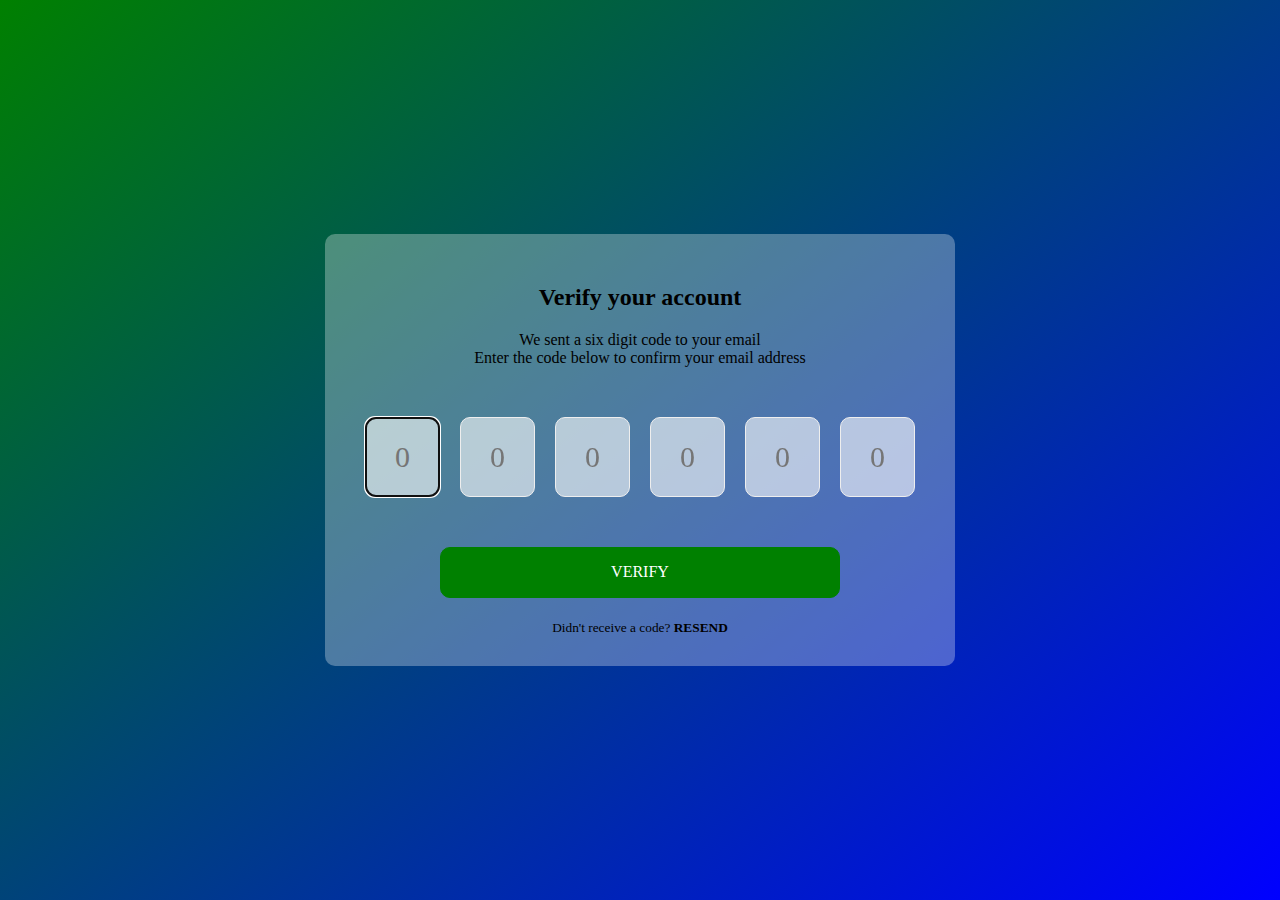
==== OTP.html @ e297beb3 "update 1.1" ====
<!DOCTYPE html>
<html lang="en">
<head>
    <meta charset="UTF-8">
    <meta name="viewport" content="width=device-width, initial-scale=1.0">
    <link rel="stylesheet" href="static/css/otpStyle.css">
    <title>Rahab | OTP</title>
</head>
<body>

    <div class="container success">
        <h1>Verification successful</h1>
    
        <p>click <a href="rahabLogin.html">here</a> to go back</p>
    </div>

    <div class="container">
        <h2>Verify your account</h2>
        <p>We sent a six digit code to your email <br>
        Enter the code below to confirm your email address</p>

        <div class="codeContainer">
            <input type="number" class="code" placeholder="0" min="0" max="9" required>
            <input type="number" class="code" placeholder="0" min="0" max="9" required>
            <input type="number" class="code" placeholder="0" min="0" max="9" required>
            <input type="number" class="code" placeholder="0" min="0" max="9" required>
            <input type="number" class="code" placeholder="0" min="0" max="9" required>
            <input type="number" class="code" placeholder="0" min="0" max="9" required>
        </div>

        <div>
            <button type="button" class="btnn btnPrimary"><a href="rahabSuccess.html">Verify</a></button>
        </div>

        <small>
            Didn't receive a code? <strong>RESEND</strong>
        </small>

    </div>
    
    <script src="static/javascript/otpScript.js"></script>
</body>
</html>
---- static/css/otpStyle.css ----
* {
    box-sizing: border-box;
}

body {
    background-image: linear-gradient(142deg, green, blue);
    font-family: poppins;
    height: 100vh;
    display: flex;
    align-items: center;
    justify-content: center;
    overflow: hidden;
    margin: 0;
}

.container {
    background-color: rgba(255, 255, 255, .3);
    border-radius: 10px;
    padding: 30px;
    max-width: 1000px;
    text-align: center;
}

/* on verification success use code to make display block for container.success and none for container*/
.container.success {
    position: absolute;
    display: none;
}

.container.success h1 {
    color: green;
}

.codeContainer {
    display: flex;
    align-items: center;
    justify-content: center;
    margin: 40px 0;
}

.code {
    caret-color: transparent;
    background-color: rgba(255, 255, 255, .6);
    border-radius: 10px;
    border: 1px solid #eee;
    font-size: 30px;
    font-family: poppins;
    width: 75px;
    height: 80px;
    margin: 10px;
    text-align: center;
    font-weight: 300;
}

@media(max-width: 600px) {

    .codeContainer {
        flex-wrap: wrap;
    }

    .code {
        font-size: 24px;
        height: 50px;
        max-width: 50px;
        font-size: bold;
    }
}

.code::-webkit-inner-spin-button,
.code::-webkit-outer-spin-button {
    -webkit-appearance: none;
}

.code:valid {
    border-color: green;
    box-shadow: 0 10px 10px -5px rgba(0, 0, 0, .25);
}

.btnn {
    font-family: poppins;
    min-width: 400px;
    display: inline-block;
    text-align: center;
    white-space: nowrap;
    vertical-align: middle;
    user-select: none;
    cursor: pointer;
    border: 1px solid transparent;
    margin: 0px 0px 20px 0px;
    padding: .775rem 0.75rem;
    font-size: 1rem;
    line-height: 1.5;
    border-radius: 10px;
    text-transform: uppercase;
    letter-spacing: .7;
}

.btnn a {
    text-decoration: none;
    color: #fff;
}

.btnPrimary {
    color: #fff;
    background-color: green;
    border-color: green;
}
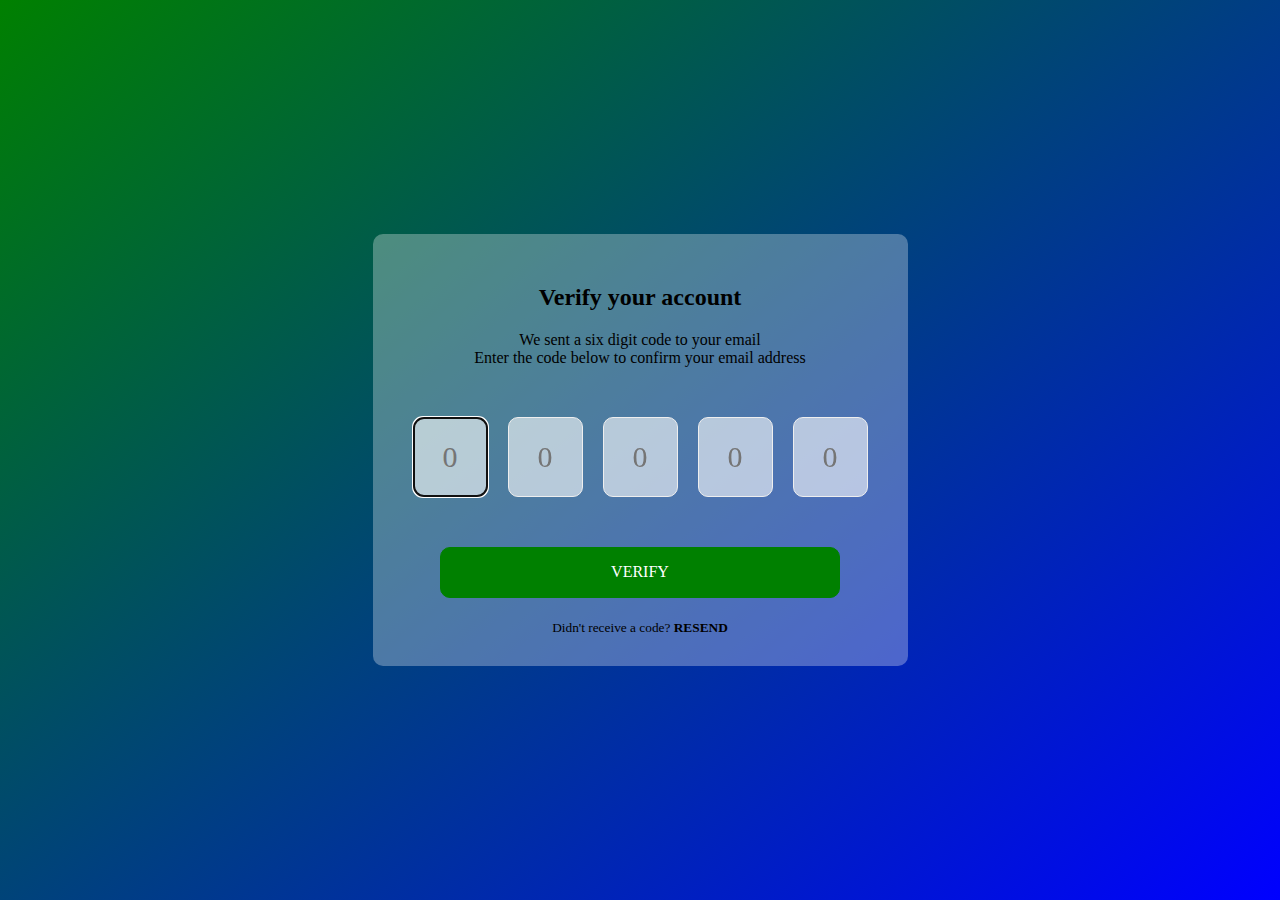
==== commit fb7094c2: "otpChange1" ====
--- a/OTP.html
+++ b/OTP.html
@@ -25,7 +25,6 @@
             <input type="number" class="code" placeholder="0" min="0" max="9" required>
             <input type="number" class="code" placeholder="0" min="0" max="9" required>
             <input type="number" class="code" placeholder="0" min="0" max="9" required>
-            <input type="number" class="code" placeholder="0" min="0" max="9" required>
         </div>
 
         <div>
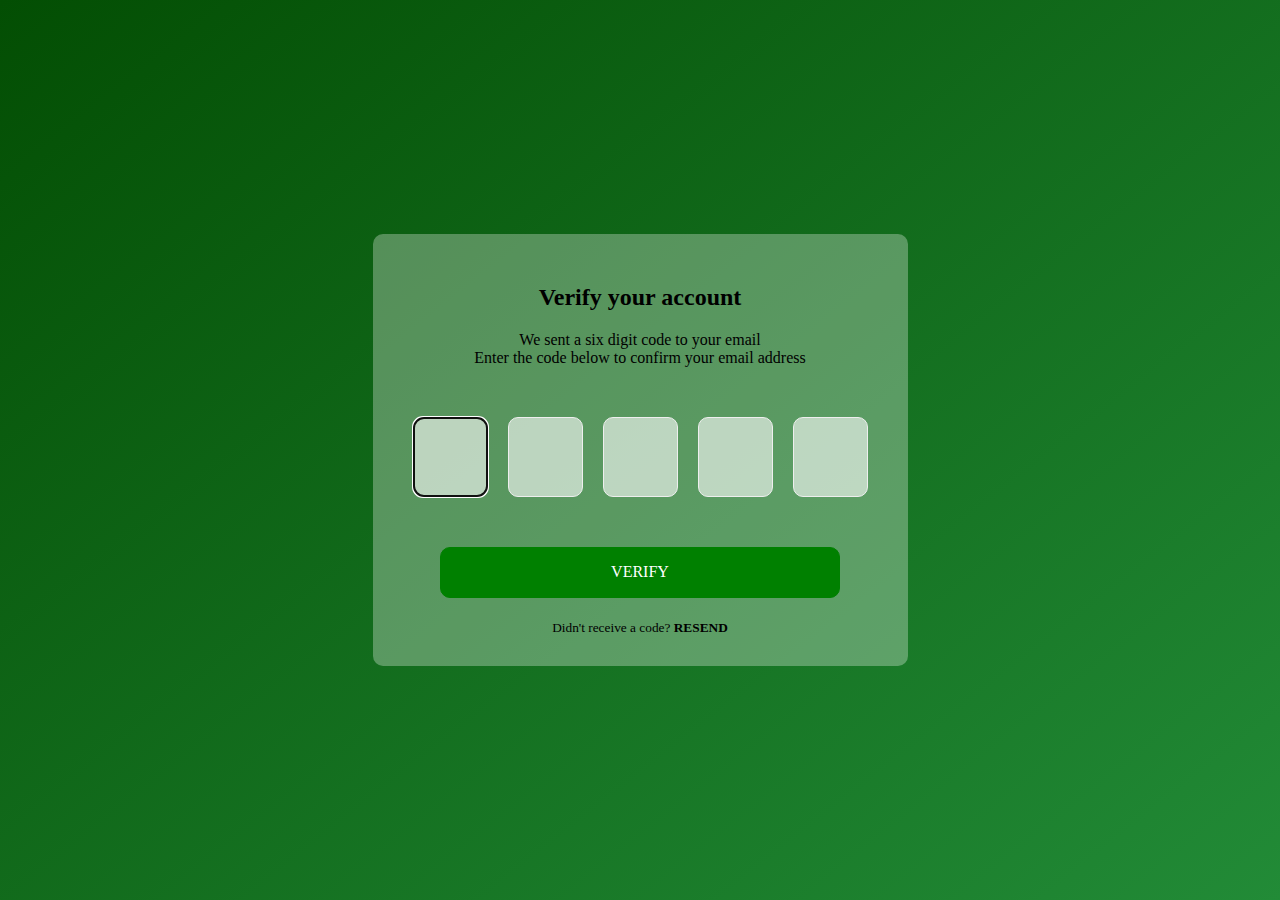
==== commit 8a25637a: "update" ====
--- a/OTP.html
+++ b/OTP.html
@@ -20,11 +20,11 @@
         Enter the code below to confirm your email address</p>
 
         <div class="codeContainer">
-            <input type="number" class="code" placeholder="0" min="0" max="9" required>
-            <input type="number" class="code" placeholder="0" min="0" max="9" required>
-            <input type="number" class="code" placeholder="0" min="0" max="9" required>
-            <input type="number" class="code" placeholder="0" min="0" max="9" required>
-            <input type="number" class="code" placeholder="0" min="0" max="9" required>
+            <input type="number" class="code" min="0" max="9" required>
+            <input type="number" class="code" min="0" max="9" required>
+            <input type="number" class="code" min="0" max="9" required>
+            <input type="number" class="code" min="0" max="9" required>
+            <input type="number" class="code" min="0" max="9" required>
         </div>
 
         <div>
--- a/static/css/otpStyle.css
+++ b/static/css/otpStyle.css
@@ -3,7 +3,7 @@
 }
 
 body {
-    background-image: linear-gradient(142deg, green, blue);
+    background-image: linear-gradient(142deg, rgb(3, 78, 3), rgb(34, 139, 55));
     font-family: poppins;
     height: 100vh;
     display: flex;
@@ -104,4 +104,5 @@
     color: #fff;
     background-color: green;
     border-color: green;
-}+    width: max-content;
+}
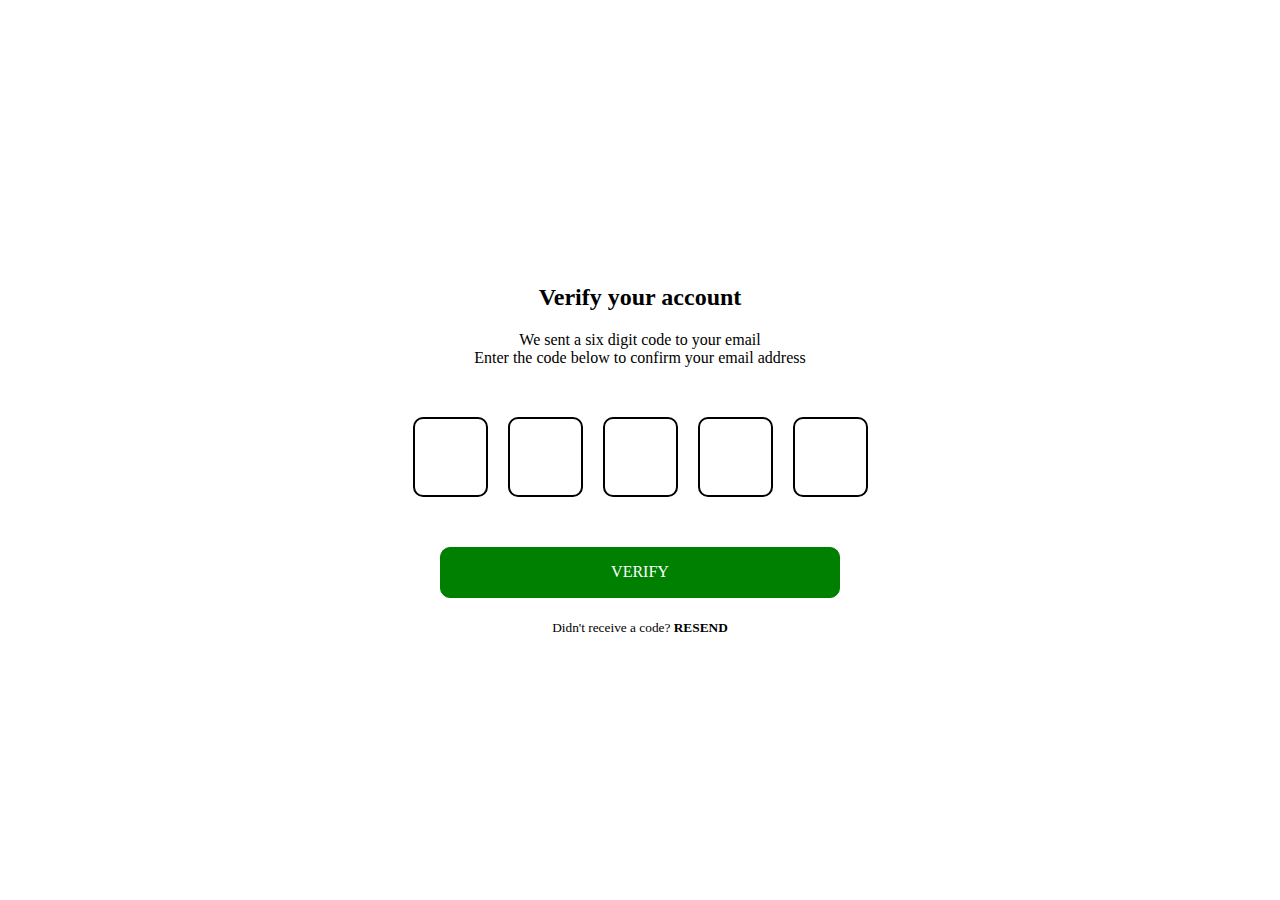
==== commit c46f67c0: "update" ====
--- a/OTP.html
+++ b/OTP.html
@@ -19,17 +19,22 @@
         <p>We sent a six digit code to your email <br>
         Enter the code below to confirm your email address</p>
 
-        <div class="codeContainer">
+        <form id="codeContainer" action="rahabSuccess.html">
+            <div class="boxes">
+                <input type="number" class="code" min="0" max="9" required>
             <input type="number" class="code" min="0" max="9" required>
             <input type="number" class="code" min="0" max="9" required>
             <input type="number" class="code" min="0" max="9" required>
             <input type="number" class="code" min="0" max="9" required>
-            <input type="number" class="code" min="0" max="9" required>
-        </div>
+            </div>
+            
 
-        <div>
-            <button type="button" class="btnn btnPrimary"><a href="rahabSuccess.html">Verify</a></button>
-        </div>
+            <div>
+                <button type="submit" class="btnn btnPrimary" >Verify</button>
+            </div>
+        </form>
+
+       
 
         <small>
             Didn't receive a code? <strong>RESEND</strong>
--- a/static/css/otpStyle.css
+++ b/static/css/otpStyle.css
@@ -3,7 +3,6 @@
 }
 
 body {
-    background-image: linear-gradient(142deg, rgb(3, 78, 3), rgb(34, 139, 55));
     font-family: poppins;
     height: 100vh;
     display: flex;
@@ -14,7 +13,6 @@
 }
 
 .container {
-    background-color: rgba(255, 255, 255, .3);
     border-radius: 10px;
     padding: 30px;
     max-width: 1000px;
@@ -31,18 +29,26 @@
     color: green;
 }
 
-.codeContainer {
+#codeContainer {
+    display: block;
+}
+
+.boxes {
     display: flex;
     align-items: center;
     justify-content: center;
     margin: 40px 0;
 }
 
+#codeContainer input:focus-visible {
+    outline-color: #0AA91A;
+}
+
 .code {
     caret-color: transparent;
     background-color: rgba(255, 255, 255, .6);
     border-radius: 10px;
-    border: 1px solid #eee;
+    border: 2px solid #000;
     font-size: 30px;
     font-family: poppins;
     width: 75px;
@@ -54,7 +60,7 @@
 
 @media(max-width: 600px) {
 
-    .codeContainer {
+    #codeContainer {
         flex-wrap: wrap;
     }
 
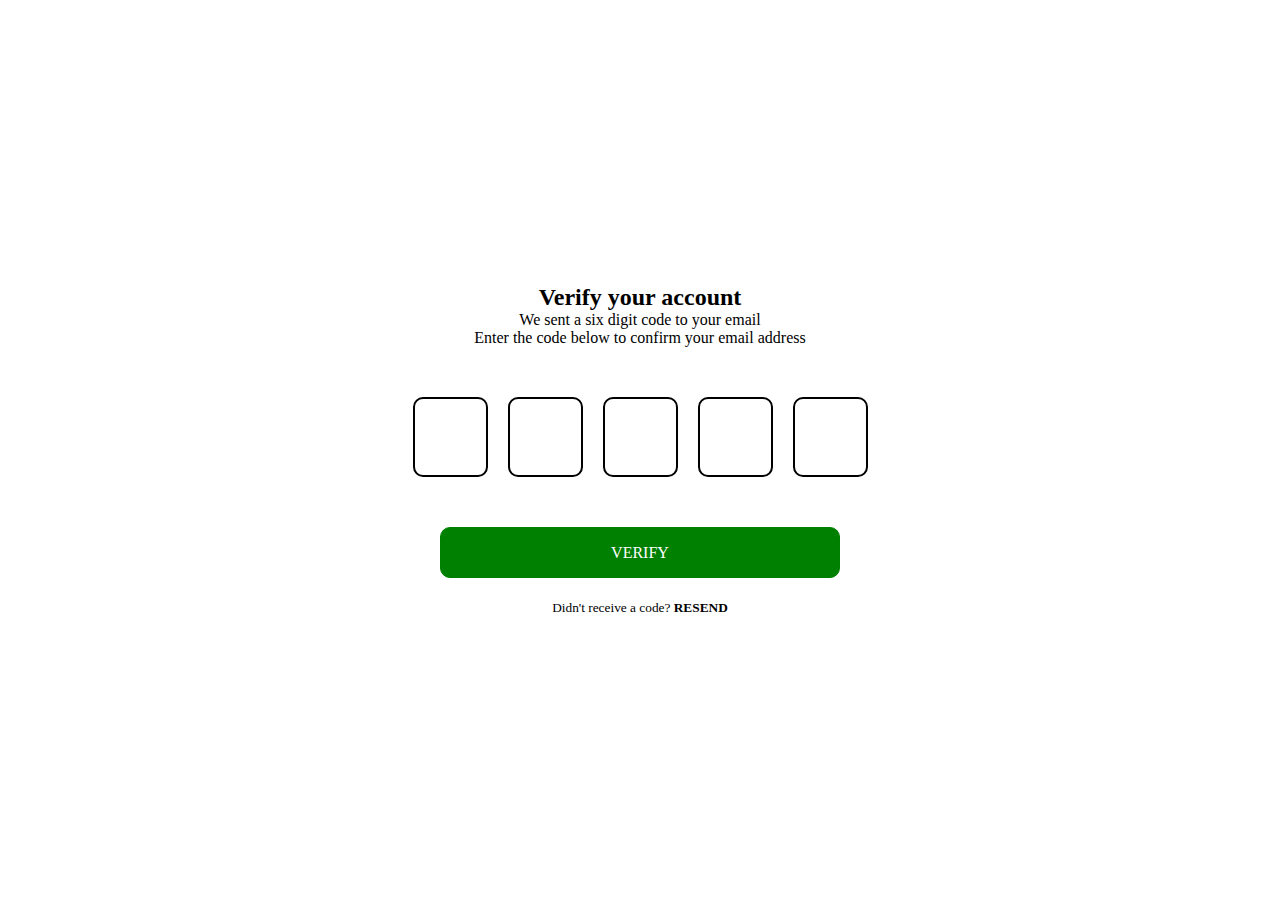
==== commit 382b1928: "merged all css and javascript" ====
--- a/OTP.html
+++ b/OTP.html
@@ -4,9 +4,15 @@
     <meta charset="UTF-8">
     <meta name="viewport" content="width=device-width, initial-scale=1.0">
     <link rel="stylesheet" href="static/css/otpStyle.css">
+    <link rel="stylesheet" href="static/css/rahabLogin.css">
+    <link rel="stylesheet" href="static/css/rahabStyle.css">
+    <link rel="stylesheet" href="static/css/rahabVoteStyle.css">
+
+
+
     <title>Rahab | OTP</title>
 </head>
-<body>
+<body class="otp">
 
     <div class="container success">
         <h1>Verification successful</h1>
@@ -43,5 +49,7 @@
     </div>
     
     <script src="static/javascript/otpScript.js"></script>
+    <script src="static/javascript/rahabScript.js"></script>
+    <script src="static/javascript/camScript.js"></script>
 </body>
 </html>--- a/static/css/otpStyle.css
+++ b/static/css/otpStyle.css
@@ -1,8 +1,4 @@
-* {
-    box-sizing: border-box;
-}
-
-body {
+body.otp {
     font-family: poppins;
     height: 100vh;
     display: flex;
--- a/static/css/rahabLogin.css
+++ b/static/css/rahabLogin.css
@@ -0,0 +1,187 @@
+body.body{
+    display: flex;
+    justify-content: center;
+    align-items: center;
+    min-height: 100vh;
+    background-size: auto;
+    background-repeat: no-repeat;
+    background-position: center;
+    background-image: url('img/forest.png');
+}
+
+.wrapperLogin{
+    position: relative;
+    width: 400px;
+    height: fit-content;
+    padding: 20px 5px;
+    background: rgba(255, 255, 255, .8);
+    border-radius: 20px;
+    box-shadow: 0 0 30px #0AA91A;
+    display: flex;
+    justify-content: center;
+    align-items: center;
+    overflow: hidden;
+    transition: transform .5s ease, height .2s ease;
+}
+
+
+.wrapperLogin .form-boxLogin{
+    width: 100%;
+    padding: 40px;
+}
+.wrapperLogin .form-boxLogin.login{
+    transition: transform .18s ease;
+    transform: translateX(0);
+}
+.wrapperLogin.active .form-boxLogin.login{
+    transition: none;
+    transform: translateX(-400px);
+}
+
+.form-boxLogin h2{
+    font-size: 2em;
+    color: #000;
+    text-align: center;
+}
+
+.input-boxLogin {
+    position: relative;
+    width: 100%;
+    height: 50px;
+    border-bottom: 2px solid black;
+    margin: 20px 0;
+}
+
+.input-boxLogin input{
+    width: 100%;
+    height: 100%;
+    background: transparent;
+    border: none;
+    outline: none;
+    font-size: 1em;
+    color: #000;
+    font-weight: 600;
+    padding: 0 35px 0 5px;
+    z-index: 1;
+}
+
+.input-boxLogin .iconLogin{
+    position: absolute;
+    right: 8px;
+    font-size: 1.2em;
+    color: #000;
+    line-height: 57px;
+}
+
+.remember-forgot{
+    font-size: .9em;
+    color: #000;
+    font-weight: 500;
+    margin: -10px 0 15px;
+    display: flex;
+    justify-content: space-between;
+}
+
+.remember-forgot label input{
+    accent-color: #0AA91A;
+    margin-right: 3px;
+}
+.remember-forgot a{
+    color: #000;
+    text-decoration: none;
+}
+
+.remember-forgot a:hover{
+    text-decoration: underline;
+}
+
+.btnLogin{
+    width: 100%;
+    height: 45px;
+    background: #0AA91A;
+    border: none;
+    outline: none;
+    border-radius: 6px;
+    cursor: pointer;
+    font-size: 1em;
+    color: #fff;
+    font-weight: 500;
+}
+
+.btnLogin:hover {
+    transform: scale(.98);
+}
+
+.login-register{
+    font-size: .9em;
+    color: #000;
+    text-align: center;
+    font-weight: 500;
+    margin: 25px 0 10px;
+}
+
+.login-register p a {
+    color: #0AA91A;
+    text-decoration: none;
+    font-weight: 600;
+}
+
+.login-register p a:hover{
+    text-decoration: underline;
+    color: #34ac40;
+}
+
+.green.hov:hover {
+    color: #0AA91A;
+}
+
+@media(max-width:320px) {
+    .wrapperLogin {
+        width: 70vw;
+        height: 65vh;
+        font-size: 12px;
+    }
+
+    .remember-forgot {
+        font-size: 8px;
+    }
+
+    label {
+        align-items: center;
+        display: flex;
+        justify-content: center;
+    }
+
+    .green.hov {
+        color: #0AA91A;
+    }
+
+    .wrapperLogin .form-boxLogin {
+        padding: 20px;
+    }
+    .btnLogin {
+        height: 30px;
+    }
+}
+
+@media(max-width:375px) {
+    .wrapperLogin {
+        width: 70vw;
+        height: 65vh;
+        font-size: 12px;
+    }
+
+    .remember-forgot {
+        font-size: 10px;
+    }
+
+    label {
+        align-items: center;
+        display: flex;
+        justify-content: center;
+    }
+
+    .green.hov {
+        color: #0AA91A;
+    }
+}--- a/static/css/rahabStyle.css
+++ b/static/css/rahabStyle.css
@@ -0,0 +1,1014 @@
+* {
+    font-family: poppins;
+    margin: 0;
+    padding: 0;
+    box-sizing: border-box;
+}
+
+/* global*/
+a {
+    text-decoration: none;
+    color: white;
+}
+
+.link {
+    color: #0AA91A;
+    font-size: 18px;
+    text-decoration: none;
+    font-weight: 500;
+}
+
+.link:hover {
+    text-decoration: underline;
+}
+
+.green {
+    color: #0AA91A;
+}
+
+.greenColor {
+    color: #0AA91A;
+    display: inline-flex;
+}
+
+/* navbar start */
+.logo {
+    position: relative; 
+    color: #0AA91A; 
+    font-size: 42px; 
+    font-family: Poppins; 
+    font-weight: 700;
+}
+nav {
+    position: relative;
+    display: flex;
+    justify-content: space-between;
+    align-items: center;
+    text-align: center;
+    background: #FFF;
+    box-shadow: 0px 4px 4px 0px rgba(0, 0, 0, 0.25);
+    padding: 5px 20px;
+    width: 100%;
+    z-index: 1111;
+}
+
+nav ul.dropdown-content {
+    display: flex;
+    align-items: center;
+}
+
+nav ul.dropdown-content li {
+    text-decoration: none;
+    list-style: none;
+    margin:10px;
+}
+
+nav ul.dropdown-content li:hover {
+    transition: .5s ease;
+}
+
+nav ul.dropdown-content li a.active {
+    color: #0AA91A;
+    font-weight: 500;
+}
+
+.dropdown-content a{
+	text-decoration:none;
+	color:black;
+	font-size: 22px;
+	margin: 5px;
+	width:auto;
+	padding-bottom: 1px;
+	font-weight:500px;
+	transition:0.3s ease;
+	display: inline-flex;
+	position: relative;
+}
+
+.dropdown-content a:hover,
+.dropdown-content a.active {
+	color:#0AA91A;	
+}
+
+.dropdown-content a.hov:hover{
+	transform:scale(1.1);
+}
+
+.dropdown-content a.hov::after{
+    content: '';
+    position: absolute;
+    left: 0;
+    bottom: .6px;
+    width: 100%;
+    height: 3px;
+    background: #0AA91A;
+    border-radius: 5px;
+    transform: scaleX(0);
+    transition: transform .5s;
+    transform-origin: right;
+}
+.dropdown-content a:hover::after{
+    transform: scaleX(1);
+    transform-origin: left;
+}
+
+.loginBtn {
+    background-color: #0AA91A;
+    border-radius: 10px;
+    color: #FFF;
+    justify-content: center;
+    align-items: center;
+    text-align: center;
+    display: flex;
+    border: #0AA91A;
+    font-size: 24px;
+    width: 90px;
+    height: 40px;
+    margin-left: 50px;
+}
+
+.hamburger {
+    display: none;
+    cursor: pointer;
+}
+
+.bar {
+    display: block;
+    width: 25px;
+    height: 3px;
+    margin: 5px auto;
+    -webkit-transition: all .3s ease-in-out;
+    transition: all .3s ease-in-out;
+    background-color: #0AA91A;
+}
+
+/* !!!navbar!!! dropdown*/
+.select-btn .caret{
+    width:0;
+    height: 0;
+    border-left: 7px solid transparent;
+    border-right: 7px solid transparent;
+    border-top: 10px solid #000;
+    transition: .3s;
+    margin-left: 9px;
+    transition: .7s;
+}
+
+.select-btn.active .caret {
+    transform: rotate(180deg);
+}
+
+
+.select-menu .select-btn{
+    position: relative;
+    color:black;
+    display: inline-flex;
+    border-radius: 5px;
+    justify-content: space-around;
+    align-items: center;
+    cursor: pointer;
+    transition: 0.3s;
+}
+
+.select-menu .list {
+    position: absolute;
+    width: 250px;
+    overflow: hidden;
+    z-index: 999;
+    height: 0;
+    opacity: 0;
+}
+
+.select-btn.active~.list {
+    height: auto;
+    opacity: 1;
+    margin-top: 10px;
+    padding-bottom: 10px;
+}
+
+.list .option {
+    display: flex;
+    align-items: center;
+    justify-content: center;
+    text-align: center;
+    background: #f2f2f2;
+    box-shadow: 0px 4px 4px 0px rgba(0, 0, 0, 0.25);
+    height: 40px;
+    padding: 0 15px;
+    opacity: 0;
+    cursor: pointer;
+    transform-origin: top;
+    transform: scale(0) translateY(-65px);
+    transition: opacity .5s ease-in-out, transform .5s ease-in-out, margin-bottom .5s ease-in-out;
+    transition-delay: calc(.1s * var(--i));
+}
+
+.list .option a {
+    font-weight: 500;
+}
+.list .option:first-child {
+    border-top-left-radius: 10px;
+    border-top-right-radius: 10px;
+}
+
+.list .option:last-child {
+    border-bottom-left-radius: 10px;
+    border-bottom-right-radius: 10px;
+}
+
+.select-btn.active~.list .option {
+    transition: opacity 1s ease-in-out, transform .5s ease-in-out, margin-bottom .2s ease-in-out;
+    transition-delay: calc(.1s * var(--i));
+    transform: scale(1) translateY(0);
+    margin-bottom: 0;
+    opacity: 1;
+}
+
+.select-menu .list .option:hover {
+    border: 1px solid #0AA91A;
+    color: #FFF;
+    transform: scale(.9);
+    transition: .5s ease;
+}
+
+.list .option a:hover  {
+    color: #0AA91A;
+}
+
+
+
+
+/*hero start*/   
+.registerBtn {
+    width: 350px;
+    height: 50px;
+    background-color: #0AA91A;
+    border-radius: 10px;
+    color: #FFF;
+    position: relative;
+    justify-content: center;
+    align-items: center;
+    border: #0AA91A;
+    font-size: 24px;
+    margin-top: 20px;
+}
+.circle {
+    width: 370px; 
+    height: 370px; 
+    background: #0AA91A; 
+    border-radius: 100%;
+    display: flex;
+    align-items: center;
+    justify-content: center;
+    text-align: center;
+}
+
+.circle2 {
+    width: 610px; 
+    height: 400px;  
+    margin-top: -120px;
+}
+
+/*About page hero start*/
+.hero,
+.heroAbout {
+    position: relative; 
+    display: flex;
+    justify-content: space-between;
+    align-items: center;
+    padding: 0 0 80px 80px;
+}
+
+.heroAbout {
+    margin-bottom: 20px;
+    padding-bottom: 20px;
+}
+
+.heroTxtAbout {
+    color: #0AA91A;
+    font-size: 100px;
+    width: 50vw;
+    text-align: center;
+    margin: 0;
+    line-height: .9em;
+    font-weight: 500;
+}
+
+.heroText {
+    width: 55vw;
+    text-align: center;
+    margin: 0;
+    padding-right: 5vw;
+}
+
+.heroText,
+.voteTxt {
+    font-size: 40px;
+}
+
+
+.heroTxtAnim {
+    display: inline-block;
+    border-right: 2px solid;
+    margin: 0;
+    white-space: nowrap;
+    overflow: hidden;
+    animation: 
+        typing 2s steps(16, end),
+        cursor .4s step-end 2.5s 1 normal forwards;
+}
+
+@keyframes cursor {
+    from, to {
+        border-color: transparent;
+    }
+}
+@keyframes typing {
+    from { width: 0;}
+    to {width: 60%}
+}
+
+.voteTxt {
+    color: #0AA91A;
+    font-weight: 500;
+    margin-left: 5px;
+    display: inline-flex;
+}
+
+.voteTxt2 {
+    color: #0AA91A;
+    font-weight: 500;
+    margin-left: 5px;
+    display: inline-flex;
+}
+
+.scale:hover {
+    cursor: pointer;
+    transform: scale(1.1);
+}
+
+
+.aboutInfo{
+    justify-content: center;
+    display: flex;
+    margin-bottom: 50px;
+}
+.aboutBox {
+    text-align: center;
+    background: #fff;
+    box-shadow: 4px 8px 8px 0px rgba(0, 0, 0, 0.25);
+    width: 30vw;
+    height: fit-content;
+    margin: 10px 20px;
+    padding: 10px;
+}
+.fw500{
+    font-weight: 600;
+    color: #0AA91A;
+    font-size: x-large;
+}
+.fNormal {
+    font-weight: 400;
+    font-size: large;
+    color: black;
+    padding: 0 15px;
+}
+
+
+
+/* Home page Animations*/
+.hidden{
+    opacity: 0;
+    transition: all 2s;
+    filter: blur(5px);
+    transform: translateY(-100%);
+}
+
+.show{
+    opacity: 1;
+    filter: blur(0);
+    transform: translateY(0);
+}
+
+.hidden2{
+    opacity: 0;
+    transition: all 2s;
+    filter: blur(5px);
+    transform: translateX(-100%);
+}
+
+.show2{
+    opacity: 1;
+    filter: blur(0);
+    transform: translateX(0);
+}
+
+
+/*Election section*/
+
+.table::-webkit-scrollbar {
+    width: 0.5rem;
+    height: 0.5rem;
+}
+
+.table::-webkit-scrollbar-thumb {
+    border-radius: .5rem;
+    background-color: #0AA91A;
+    visibility: hidden;
+}
+
+.table:hover::-webkit-scrollbar-thumb {
+    visibility: visible;
+}
+
+table {
+    border-collapse: collapse;
+    width: 90vw;
+    color: #0AA91A;
+    font-family: poppins;
+    font-size: 24px;
+    text-align: center;
+    margin-top: 20px;
+    margin-left: 5%;
+}
+th {
+    background-color: #0AA91A;
+    color: #FFF;
+}
+
+td {
+    color: black;
+    padding: 10px 0;
+    border-bottom: 1px solid #0AA91A;
+}
+
+td:last-child {
+    color: #0AA91A;
+}
+td.not {
+    color: #a50d0d;
+}
+
+.link {
+    display: flex;
+    align-items: center;
+    justify-content: center;
+    text-align: center;
+    margin: 20px 0;
+    text-decoration: none;
+}
+
+.select-menu2 #selected {
+    margin-left: 5%;
+    border-radius: 5px;
+}
+
+.select-menu2 .selected:hover {
+    transform: scale(1.02);
+}
+
+
+
+/*   !!!vote candidate!!! dropdown   */
+
+.select-btn2 .caret{
+    width:0;
+    height: 0;
+    border-left: 5px solid transparent;
+    border-right: 5px solid transparent;
+    border-top: 6px solid #000;
+    transition: .3s;
+    position: relative;
+    right: 5px;
+    margin-left: 10px;
+}
+.select-menu2 {
+    position: relative;
+    left: 5%;
+    margin-top: 40px;
+}
+
+.select-menu2:hover {
+    transition: .5s ease;
+}
+
+.select-btn2.active .caret {
+    transform: rotate(180deg);
+}
+
+.select-menu2 .select-btn2.b:hover {
+    transform: scale(1.0);
+}
+
+.select-menu2 .select-btn2{
+    position: relative;
+    color:black;
+    display: flex;
+    justify-content: flex-start;
+    align-items: center;
+    cursor: pointer;
+    transition: 0.3s;
+    padding: 5px;
+    border-radius: 10px;
+    font-weight: 600;
+    border-radius: 10px;
+    width: fit-content;
+    background: #f2f2f2;   
+}
+
+#text2 {
+    margin-left: 10px;
+}
+
+.select-menu2 .select-btn2:hover {
+    color: #0AA91A;
+}
+
+.select-menu2 .list {
+    position: absolute;
+    padding-bottom: 10px;
+    width: 152px;
+    font-weight: 500;
+    overflow: hidden;
+    z-index: -999;
+    height: 0;
+    transform: translateY(-30px);
+    opacity: 0;
+}
+
+
+
+.select-btn2.active~.list .option {
+    transition: opacity 1s ease-in-out, transform .5s ease-in-out, margin-bottom .2s ease-in-out;
+    transition-delay: calc(.1s * var(--i));
+    transform: scale(1) translateY(0);
+    margin-bottom: 0;
+    opacity: 1;
+}
+
+.select-btn2.active~.list {
+    height: auto;
+    transform: translateY(0);
+    z-index: 1111;
+    opacity: 1;
+}
+
+.select-menu2 .list .option:hover {
+    background: #0AA91A;
+    color: white;
+}
+.select-menu2 .list .option {
+    border: #fff;
+    margin: 5px;
+    box-shadow: 0px 4px 4px 0px rgba(0, 0, 0, 0.25);
+}
+
+.hov:hover {
+    color: #0AA91A;
+}
+
+
+/*vote sections*/
+
+.position {
+    display: flex;
+    justify-content: center;
+    align-items: center;
+    min-height: 100vh;
+}
+
+.wrapper{
+    position: relative;
+    width: 400px;
+    height: 550px;
+    background: rgba(255, 255, 255, .9);
+    border-radius: 20px;
+    box-shadow: 0 0 20px #0AA91A;
+    display: flex;
+    justify-content: center;
+    align-items: center;
+    transition: transform .5s ease, height .2s ease;
+    transform: scale(1);
+}
+
+.wrapper .form-box{
+    width: 100%;
+    padding: 40px;
+}
+
+.register-link a {
+    text-decoration: none;
+    color: #FFF;
+}
+
+.wrapper .form-box.login{
+    transition: transform .18s ease;
+    opacity: 1;
+    pointer-events: all;
+}
+.wrapper.active .form-box.login{
+    opacity: 0;
+    pointer-events: none;
+}
+
+.wrapper .form-box.register{
+    position: absolute;
+    pointer-events: none;
+    opacity: 0;
+}
+
+.wrapper.active .form-box.register{
+    transition: transform .18s ease;
+    transform: translateX(0);
+    opacity: 1;
+    pointer-events: all;
+}
+
+.wrapper .form-box.register input:required:invalid,
+.wrapper.active .form-box.login input:required:invalid {
+    display: none;
+}
+
+.wrapper.active .form-box.register input:required:invalid,
+.wrapper .form-box.login input:required:invalid {
+    display: block;
+}
+
+
+
+.form-box h2{
+    font-size: 2em;
+    color: #000;
+    text-align: center;
+}
+
+.input-box{
+    position: relative;
+    width: 100%;
+    height: 50px;
+    border-bottom: 2px solid black;
+    margin: 15px 0;
+}
+
+.input-box input::placeholder{
+    position: absolute;
+    top: 50%;
+    left: 5px;
+    font-size: 1em;
+    color: #575656;
+    transform: translateY(-50%);
+    font-weight: 500;
+    pointer-events: none;
+}
+
+.input-box input{
+    width: 100%;
+    height: 100%;
+    background: transparent;
+    border: none;
+    outline: none;
+    font-size: 1em;
+    color: #000;
+    font-weight: 600;
+    padding: 0 35px 0 5px;
+}
+
+.input-box .icon{
+    position: absolute;
+    right: 8px;
+    font-size: 1.2em;
+    color: #000;
+    line-height: 57px;
+}
+
+.register-link,
+.login-link {
+    width: 100%;
+    height: 45px;
+    background: #0AA91A;
+    border: none;
+    outline: none;
+    border-radius: 6px;
+    cursor: pointer;
+    font-size: 1em;
+    color: #fff;
+    font-weight: 500;
+    margin-top: 25px;
+}
+
+.login-link a{
+    text-decoration: none;
+    color: #fff;
+}
+
+.register-link:hover,
+.login-link:hover {
+    transform: scale(1.05);
+}
+
+.login-register{
+    font-size: .9em;
+    color: #000;
+    text-align: center;
+    font-weight: 500;
+    margin: 25px 0 10px;
+}
+
+.login-register p a {
+    color: #000;
+    text-decoration: none;
+    font-weight: 600;
+}
+
+.login-register p a:hover{
+    text-decoration: underline;
+}
+
+
+/*   Width control for medium and small devices   */
+
+@media screen and (max-width:768px) {
+
+    * {
+        margin: 0;
+        padding: 0;
+    }
+
+    .hamburger {
+        display: block;
+    }
+
+    .hamburger.active .bar:nth-child(2){
+        opacity: 0;
+    }
+
+    .hamburger.active .bar:nth-child(1){
+        transform: translateY(8px) rotate(45deg);
+    }
+
+    .hamburger.active .bar:nth-child(3){
+        transform: translateY(-8px) rotate(-45deg);
+    }
+
+    .dropdown-content {
+        position: absolute;
+        left: -100%;
+        top: 100%;
+        gap: 0;
+        flex-direction: column;
+        background-color: #f2f2f2;
+        width: 100%;
+        text-align: center;
+        transition: .3s;
+        border-right: 2px solid #0AA91A;
+        z-index: 1111;
+    }
+
+    .dropdown-content.active .nav-item {
+        padding-bottom: 15px;
+        border-bottom: 4px solid #fff;
+        width: 100%;
+
+    }
+
+    .dropdown-content.active {
+        left: 0;
+        width: 50vw;
+        height: 100vh;
+    }
+
+    .select-menu .list {
+        position: relative;
+        width: 100%;
+        border-radius: none;
+    }
+
+    .loginBtn {
+        max-width: 100px;
+        padding: 0 60px;
+        margin: 50px 0 50px 0;
+        height: 6%;
+    }
+
+    nav {
+        height: 70px;
+        width: 100%;
+    }
+
+    table {
+        margin-left: 5%;
+        margin-top: 10px;
+    }
+
+    .logo, 
+    .heroText {
+        font-size: 24px;
+    }
+
+    .heroText {
+        display: block;
+        justify-content: center;
+        align-items: center;
+        width: 80%;
+        margin-top: 30px;
+    }
+
+    .circle {
+        width: 400px;
+        height: 400px;
+	    overflow: hidden;
+    }
+
+    .circle2 {
+        width: 600px;
+        height: 300px;
+        margin-top: 100px;
+    }
+
+    .circleContainer,
+    .textContainer {
+        display: flex;
+        justify-content: center;
+        align-items: center;
+    }
+
+    .link {
+        font-size: 16px;
+    }
+
+    .aboutBox {
+        overflow: hidden;
+        font-size: 30px;
+        padding-top: 20px;
+        width: 95vw;
+    }
+
+    .fNormal {
+        font-size: 24px;
+    }
+
+    .hero {
+        display: block;
+        justify-content: center;
+        width: 100%;
+        margin-left: 0;
+        margin-top: 50px;
+        padding: 0;
+    }
+
+
+    .wrapper {
+        height: 500px;
+    }
+    
+    .heroAbout {
+        margin-top: 50px;
+        padding-left: 0;
+        display: block;
+    }
+
+    .circle2.dm.hidden2 {
+        height: 300px;
+        margin-top: 5px;
+    }
+
+    .heroTxtAbout {
+        font-size: 64px;
+        color: #fff;
+        background: #0AA91A;
+        width: 100%;
+    }
+
+    .heroAbout .circle {
+        width: 250px;
+        height: 250px;
+    }
+
+    .aboutInfo {
+        display: block;
+    }
+
+    .position {
+        margin-top: 5%;
+    }
+
+}
+
+@media screen and (max-width:600px) {
+
+    .heroTxtAbout {
+        font-size: 30px;
+        margin-top: 30px;
+        background-color: #0AA91A;
+        color: #FFF;
+        padding: 5px;
+        width: 100%;
+    }
+    .heroAbout .circle {
+        width: 200px;
+        height: 200px;
+    }
+    .heroAbout {
+        padding: 0;
+        display: block;
+    }
+    .aboutBox {
+        overflow: hidden;
+        font-size: 18px;
+        padding-top: 20px;
+        width: 88%;
+        border: 1px solid #0AA91A;
+    }
+    .fNormal {
+        font-size: 20px;
+    }
+    .heroText {
+        text-align: center;
+        width: 90%;
+        margin: 0;
+        padding-top: 35px;
+    }
+    .hero .heroTxt,
+    .hero .link {
+        font-size: 14px;
+    }
+    .hero button {
+        width: 120px;
+        height: 30px;
+        font-size: 14px;
+    }
+    .circleContainer .circle {
+        width: 200px;
+        height: 200px;
+    }
+
+    .circleContainer .circle2 {
+        width: 200px;
+        height: auto;
+        margin-top: 50px;
+    }
+
+    .dropdown-content a {
+        font-size: 18px;
+    }
+    .select-btn .caret {
+        border-left: 5px solid transparent;
+        border-right: 5px solid transparent;
+        border-top: 6px solid #000;
+    }
+    .bar {
+        width: 20px;
+        height: 3px;
+        margin: 3px auto;
+    }
+
+    table {
+        border-collapse: collapse;
+        width: 90vw;
+        color: #0AA91A;
+        font-family: poppins;
+        font-size: 10px;
+        text-align: center;
+        margin-top: 20px;
+    }
+    select.selector,
+    .link.ed {
+        font-size: 10px;
+    }
+
+    .fNormal,
+    .aboutBox {
+        font-size: 14px;
+    }
+
+    .aboutBox {
+        padding-top: 5px;
+        margin: 30px auto;
+    }
+    .wrapper {
+        position: relative;
+        width: 70%;
+        height: 420px;
+        font-size: 10px;
+    }
+    .wrapper .form-box {
+        padding: 20px;
+    }
+    .wrapper .form-box button {
+        height: 30px;
+        margin-top: 10px;
+    }
+
+    .position {
+        margin-top: 10%;
+    }
+
+    .hamburger.active .bar:nth-child(1){
+        transform: translateY(6px) rotate(45deg);
+    }
+
+    .hamburger.active .bar:nth-child(3){
+        transform: translateY(-6px) rotate(-45deg);
+    }
+}
+
--- a/static/css/rahabVoteStyle.css
+++ b/static/css/rahabVoteStyle.css
@@ -0,0 +1,174 @@
+.wrapperVote {
+    position: relative;
+    width: fit-content;
+    height: fit-content;
+    background: #fff;
+    border-radius: 20px;
+    box-shadow: 0 0 30px #0AA91A;
+    display: flex;
+    justify-content: center;
+    align-items: center;
+    overflow: hidden;
+    transition: transform .5s ease, height .2s ease;
+    padding: 40px;
+}
+
+.select-menu3 {
+    position: relative;
+    margin-top: 40px;
+}
+
+.select-menu3.a {
+    margin-top: 15px;
+}
+
+select.list {
+    position: relative;
+    color:black;
+    display: flex;
+    border-radius: 5px;
+    justify-content: space-between;
+    align-items: center;
+    cursor: pointer;
+    transition: 0.3s;
+    padding: 5px;
+    border-radius: 5px;
+    font-weight: 600;
+    width: 100%;
+    border-radius: 10px;
+    background: #f2f2f2;
+}
+
+select.list option:not(:first-child) {
+    text-align: center;
+    font-size: 16px;
+}
+
+
+
+#list {
+    margin-top: 20px;
+}
+
+.select-menu3 #select-btn2,
+.select-menu3 #select-btn3{
+    position: relative;
+    color:black;
+    display: flex;
+    border-radius: 5px;
+    justify-content: space-between;
+    align-items: center;
+    cursor: pointer;
+    transition: 0.3s;
+    padding: 5px;
+    border-radius: 5px;
+    font-weight: 600;
+    width: 100%;
+    border-radius: 10px;
+    background: #f2f2f2;
+}
+
+.select-menu3 #select-btn2:hover,
+.select-menu3 #select-btn3:hover  {
+    color: #0AA91A;
+}
+
+.select-menu3 .list .option {
+    border:1px solid #fff;
+    box-shadow: 0px 4px 4px 0px rgba(0, 0, 0, 0.25);
+    background: #f2f2f2;
+    padding: 10px;
+}
+
+.select-menu3 .list .option:hover {
+    background: #0AA91A;
+    color: #FFF;
+    transition: .5s ease;
+}
+
+#select-btn2 .caret2{
+    width:0;
+    height: 0;
+    border-left: 5px solid transparent;
+    border-right: 5px solid transparent;
+    border-top: 6px solid #000;
+    transition: .3s;
+    position: relative;
+    margin-right: 8px;
+}
+
+.select-menu3 .list {
+    position: absolute;
+    width: 100%;
+    font-weight: 500;
+    overflow: hidden;
+    height: 0;
+    transform: translateY(-25px);
+    z-index: -999;
+    padding: 10px;
+    list-style: none;
+}
+
+#select-btn2.active~.list,
+#select-btn3.active~.list{
+    transition: 1s ease-in-out;
+    border-radius: 10px;
+    opacity: 1;
+    height: auto;
+    transform: translateY(0);
+    z-index: 999;
+}
+
+.select-menu3 .list .option2:hover {
+    background: #0AA91A;
+    color: #FFF;
+    transition: .5s ease;
+}
+
+.select-menu3 .list .option2 {
+    border:1px solid #fff;
+    box-shadow: 0px 4px 4px 0px rgba(0, 0, 0, 0.25);
+    background: #f2f2f2;
+    padding: 10px;
+    list-style: none;
+}
+
+.positionVote {
+    display: flex;
+    justify-content: center;
+    align-items: center;
+    min-height: 100vh;
+}
+
+.next {
+    display: flex; 
+    justify-content: center; 
+    align-items: center; 
+    height: 45px;
+}
+
+.input1 input {
+    width: 100%;
+    height: 45px;
+    font-size: 16px;
+    font-weight: 500;
+    padding: 10px;
+    border-radius: 10px;
+    display: block;
+    margin-top: 20px;
+}
+
+select {
+    width: 100%;
+}
+
+
+@media screen and (max-width:768px) {
+    .wrapperVote {
+        width: fit-content;
+    }
+
+    .positionVote {
+        min-height: 60vh;
+    }
+}